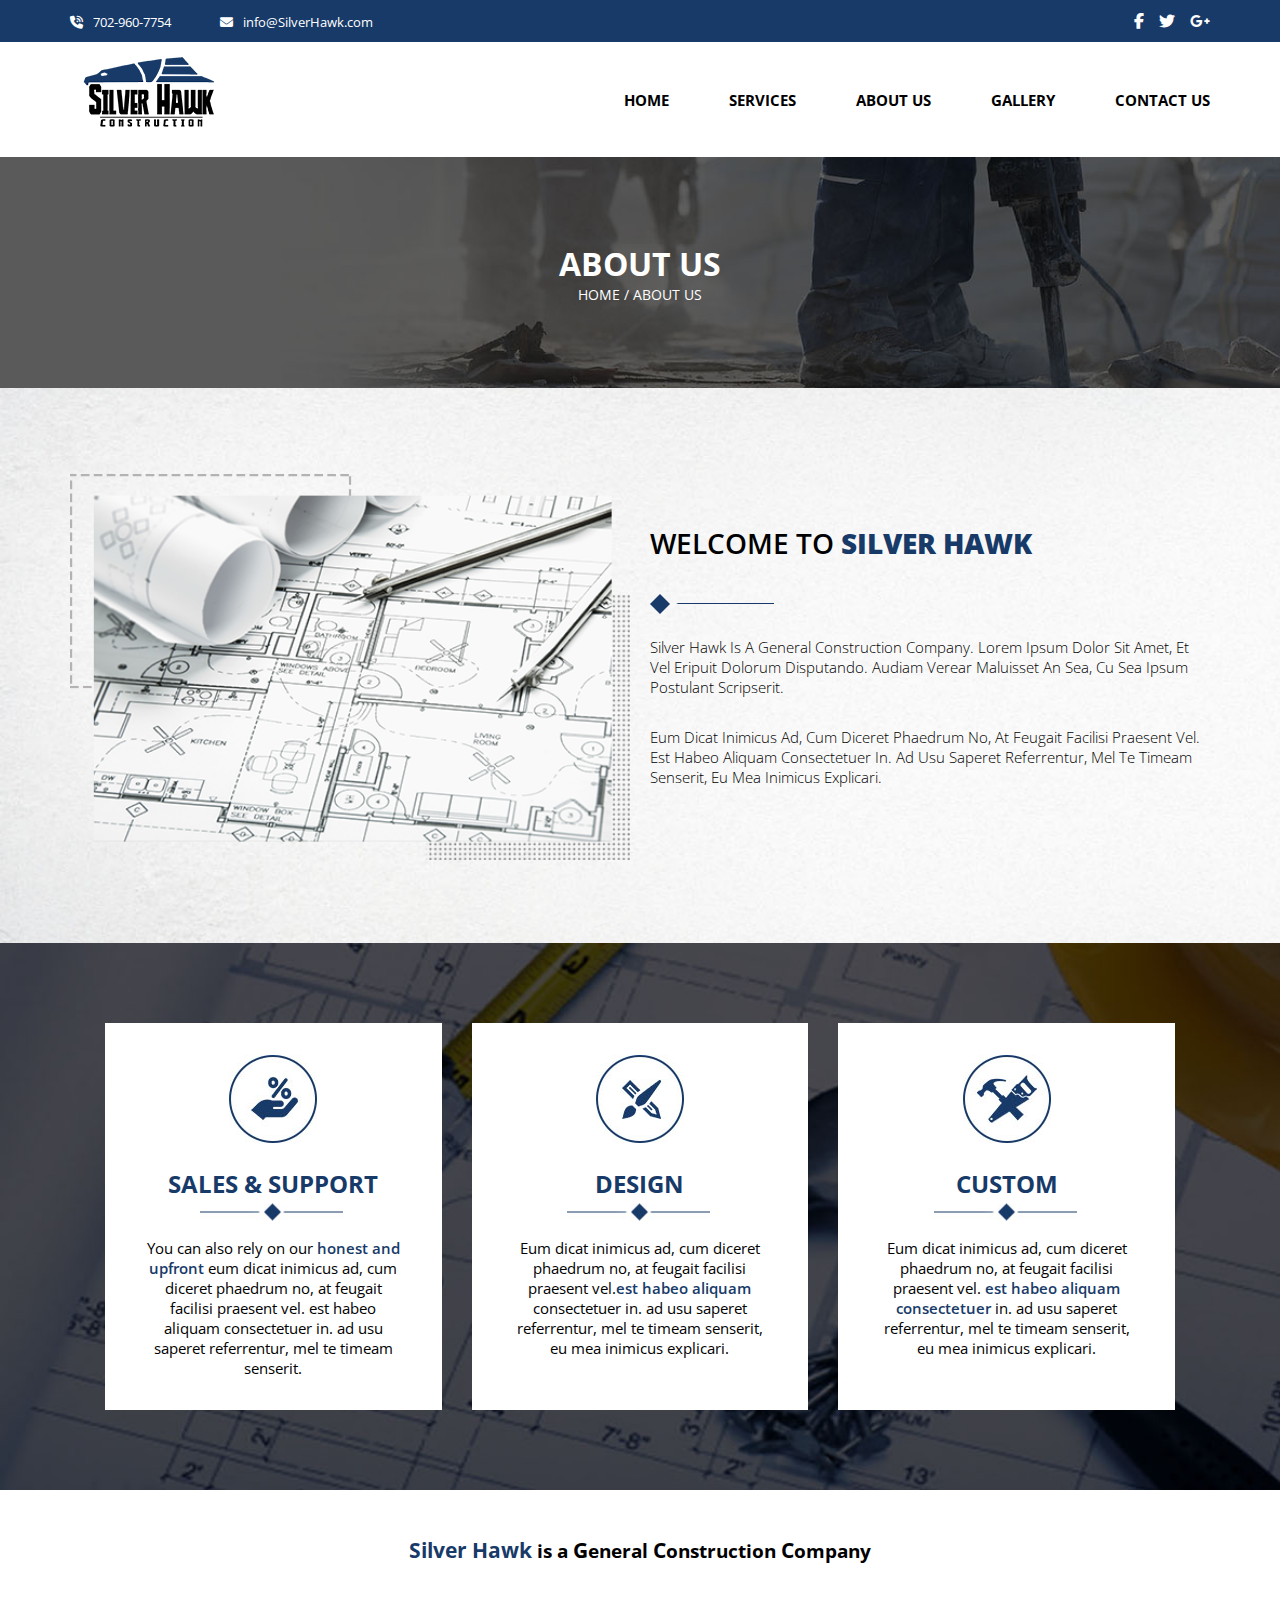
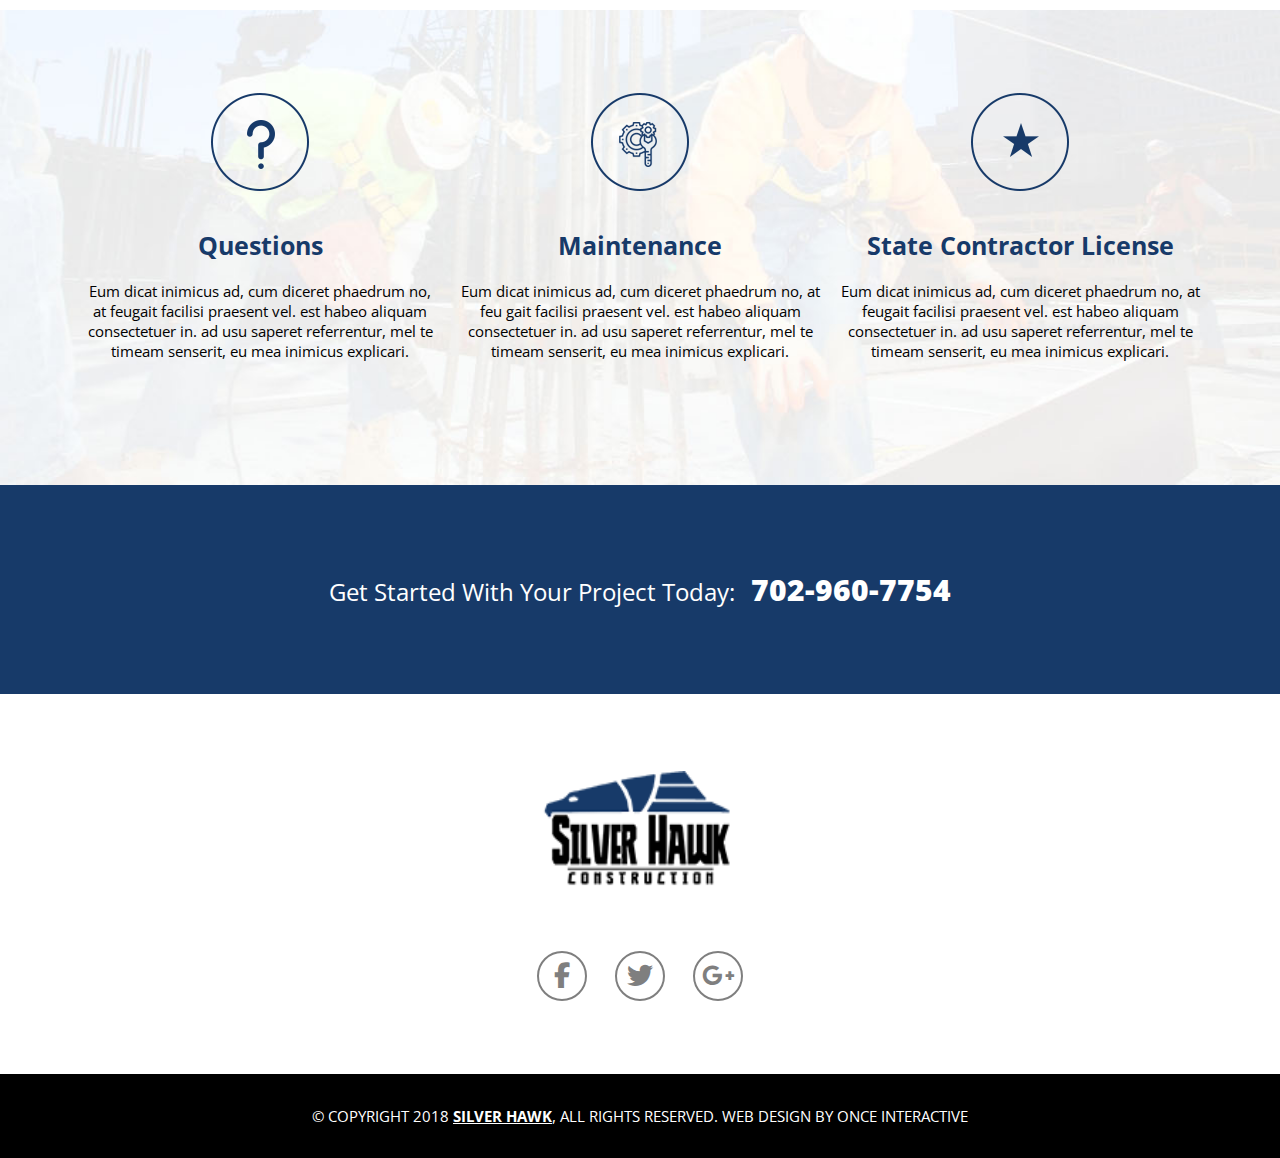
==== aboutus.html @ 53e3c7be "Add files via upload" ====
<!DOCTYPE html>
<html lang="en">

<head>
    <meta charset="UTF-8">
    <meta name="viewport" content="width=device-width, initial-scale=1.0">
    <!-- font awesome -->
    <link rel="stylesheet" href="https://cdnjs.cloudflare.com/ajax/libs/font-awesome/6.7.2/css/all.min.css" />
    <title>About Us</title>
    <!-- custom css link -->
    <link rel="stylesheet" href="style.css">
    <link rel="stylesheet" href="responsive.css">
</head>

<body>
    <!-- this is top header -->
    <header>
        <div class="top_header">
            <div class="container">
                <div class="header_content">
                    <div class="div1">
                        <ul>
                            <li><a href="tel:702-960-7754"><i class="fa-solid fa-phone-volume"></i>702-960-7754</a></li>
                            <li><a href="mailto:info@SilverHawk.com"><i
                                        class="fa-solid fa-envelope"></i>info@SilverHawk.com</a></li>
                        </ul>
                    </div>
                    <div class="div2">
                        <a href="#" target="_blank"><i class="fa-brands fa-facebook-f"></i></a>
                        <a href="#" target="_blank"> <i class="fa-brands fa-twitter"></i></a>
                        <a href="#" target="_blank"><i class="fa-brands fa-google-plus-g"></i></a>
                    </div>
                </div>
            </div>
        </div>
        <!-- top header complete -->
        <!-- nav menu start -->
        <div class="main_nav">
            <div class="container">
                <nav>
                    <div class="logo">
                        <img src="images/logo.png" alt="">
                    </div>
                    <div class="menu">
                        <ul>
                            <li><a href="index.html">HOME</a></li>
                            <li><a href="services.html">SERVICES</a></li>
                            <li><a href="aboutus.html">ABOUT US</a></li>
                            <li><a href="gallery.html">GALLERY</a></li>
                            <li><a href="contactus.html">CONTACT US</a></li>
                        </ul>
                    </div>
                </nav>
            </div>
        </div>
    </header>
    <!-- nav menu complete -->
    <!-- this is inner banner -->
    <div class="inner_banner">
        <div class="container">
            <div class="banner_text">
                <h2>About us</h2>
                <p><a href="index.html">home</a> / About us</p>
            </div>
        </div>
    </div>
    <!-- inner banner complete -->
    <!-- welcome div start -->
    <div class="welcome-to">
        <div class="container">
            <div class="left-div">
                <img src="images/About-us.png" alt="">
            </div>
            <div class="right-div">
                <h2>welcome to <span class="color">silver hawk</span></h2>
                <p>Silver Hawk is a General Construction company. Lorem ipsum dolor sit amet, et vel
                    eripuit dolorum
                    disputando. Audiam verear maluisset an sea, cu sea ipsum
                    postulant scripserit.
                </p>
                <p> Eum dicat inimicus ad, cum diceret phaedrum no, at feugait facilisi praesent vel. Est habeo aliquam
                    consectetuer in. Ad usu saperet referrentur, mel te timeam
                    senserit, eu mea inimicus explicari.</p>
            </div>
        </div>
    </div>
    <!-- welcome div end -->
    <!-- sales & support start -->
    <div class="sales">
        <div class="container">
            <div class="diva">
                <img src="images/div1-image.jpg" alt="">
                <h2>sales & support</h2>
                <p>You can also rely on our <span>honest and upfront
                    </span>
                    Eum dicat inimicus ad, cum diceret phaedrum no, at feugait facilisi
                    praesent vel. Est habeo aliquam consectetuer in.
                    Ad usu saperet
                    referrentur, mel te timeam senserit.
                </p>
            </div>
            <div class="divb">
                <img src="images/div2-img.jpg" alt="">
                <h2>design</h2>
                <p>Eum dicat inimicus ad, cum diceret phaedrum no, at feugait facilisi praesent vel.<span>Est habeo
                        aliquam
                    </span> consectetuer in. Ad usu saperet
                    referrentur, mel te timeam senserit, eu mea inimicus explicari.</p>
            </div>
            <div class="divc">
                <img src="images/div3-img.jpg" alt="">
                <h2>custom</h2>
                <p>Eum dicat inimicus ad, cum diceret phaedrum no, at feugait facilisi
                    praesent vel. <span>
                        Est habeo aliquam consectetuer</span> in. ad usu saperet referrentur, mel te timeam senserit, eu
                    mea inimicus
                    explicari.</p>
            </div>
        </div>
    </div>
    <!-- sales & support end -->
    <!-- silver section start -->
    <div class="silver">
        <div class="container">
            <h3> <span class="diff">Silver Hawk</span> is a <span class="up">g</span>eneral <span
                    class="up">c</span>onstruction <span class="up">c</span>ompany</h3>
        </div>
    </div>
    <!-- silver section end -->
    <!-- maintenance section start -->
    <div class="maintenance">
        <div class="container">
            <div class="div-d">
                <img src="images/maintain-img1.png" alt="">
                <h2>Questions</h2>
                <p><span class="upper">E</span>um dicat inimicus ad, cum diceret phaedrum no,<br>
                    at feugait facilisi praesent vel. Est habeo aliquam consectetuer in. Ad usu saperet referrentur,
                    mel te timeam senserit, eu mea inimicus explicari.</p>
            </div>
            <div class="div-e">
                <img src="images/maintain-img2.png" alt="">
                <h2>Maintenance</h2>
                <p><span class="upper">E</span>um dicat inimicus ad, cum diceret phaedrum no, at feu
                    gait facilisi praesent vel. Est habeo aliquam consectetuer
                    in. Ad usu saperet referrentur, mel te timeam senserit, eu mea inimicus explicari.</p>
            </div>
            <div class="div-f">
                <img src="images/maintain-img3.png" alt="">
                <h2>State Contractor License</h2>
                <p><span class="upper">E</span>um dicat inimicus ad, cum diceret phaedrum no, at feugait facilisi
                    praesent vel. Est habeo aliquam consectetuer in. Ad usu saperet referrentur,
                    mel te timeam senserit, eu mea inimicus explicari.</p>
            </div>
        </div>
    </div>
    <!-- maintenance section end -->
    <!-- footer start -->
    <footer>
        <div class="top-footer">
            <div class="container">
                <p>Get started with your project today: </p>
                <a href="tel:702-960-7754">702-960-7754</a>
            </div>
        </div>
        <div class="logo-container">
            <div class="container">
                <img src="images/logo.png" alt="">
                <div class="icon">
                    <div class="container"> <a href="#" target="_blank"><i class="fa-brands fa-facebook-f"></i></a>
                        <a href="#" target="_blank"> <i class="fa-brands fa-twitter"></i></a>
                        <a href="#" target="_blank"><i class="fa-brands fa-google-plus-g"></i></a>
                    </div>
                </div>
            </div>
        </div>
        <div class="bottom-footer">
            <div class="container">
                <p>
                    © Copyright 2018 <a href="#">Silver Hawk</a>, All Rights Reserved. Web Design by Once
                    Interactive
                </p>
            </div>
        </div>
    </footer>
    <!-- footer end -->
</body>
---- style.css ----
@import url('https://fonts.googleapis.com/css2?family=Open+Sans:ital,wght@0,300..800;1,300..800&display=swap');

* {
    margin: 0;
    padding: 0;
    font-family:"Open Sans", serif;
}

.container {
    max-width: 1140px;
    margin: 0 auto;
}
/* top header start */
header .top_header {
	background-color: #173a69;
	padding: 10px;
}

header .top_header .container .header_content {
    display: grid;
    grid-template-columns: 1fr 1fr;
}

header .top_header .container .header_content .div1 ul {
    list-style-type: none;

}

header .top_header .container .header_content .div1 ul li {
    display: inline-block;
    margin-right: 45px;
    color: white;
    font-size: 13px;
 
}

header .top_header .container .header_content .div1 ul li a {
    color: white;
    text-decoration: none;
}

header .top_header .container .header_content .div1 ul li a i{
    color: white;
    margin-right: 10px;
}
header .top_header .container .header_content .div2{
    text-align: right;

}
header .top_header .container .header_content .div2 a:nth-child(2){
	margin: 0 11px;
}
header .top_header .container .header_content .div2 a i{
    color: white;
    
}
header .top_header .container .header_content .div2 a i:last-child{
    padding-right: 0;
}
/* top header complete */
/* navigation menu start */
.main_nav{
    padding:15px 0;
}
header .main_nav .container nav {
    display: grid;
    grid-template-columns: 1fr 2fr;

}
header .main_nav .container nav .logo{
    text-align: left;
}

header .main_nav .container nav{
    text-align: right;
}
header .main_nav .container nav .menu {
    align-content: center;
}

header .main_nav .container nav .menu ul {
    list-style-type: none;
    text-align: right;
}

header .main_nav .container nav .menu ul li {
    display: inline-block;
}

header .main_nav .container nav .menu ul li a {
    text-decoration: none;
    font-size: 15px;
    color: black;
    font-weight: 700;
    padding:0 28px;
    position: relative;

}


header .main_nav .container nav .menu ul li:last-child a {
    padding-right: 0;
}

header .main_nav .container nav .menu ul li a::after {
    content: '';
    position: absolute;
    width: 0;
    height: 3px;
    left: 0;
    bottom: -46px;
}

header .main_nav .container nav .menu ul li:hover a::after {
    width: 100%;
    background-color: #0c1f38;
    transition: 0.4s;
    font-weight: 600;
}
header .main_nav .container .menu_bar{
    display:none;
    color: #173a69;
    font-size: 20px;
}
/* navigation menu complete */

/* =========================== */
/* slider section start */
/* this is slider One */
.main_slider .slider_1 {
    background-image: url(images/slider1_bg.jpg);
    height: 526px;
    background-repeat: no-repeat;
    background-size: cover;
    align-content: center;
}
.main_slider .slider_1 .container {
    display: grid;
    grid-template-columns: 1fr 1fr;
}
.main_slider .slider_1 .container .right_div h1{
    font-size: 60px;
    font-weight: 800;
    text-transform: uppercase;
}
.main_slider .slider_1 .container .right_div h3 {
    font-size: 17px;
    font-weight: 800;
    text-transform: uppercase;
}
.main_slider .slider_1 .container .right_div p{
    font-size: 14px;
    margin-bottom: 44px;
    color: black;
    text-align: left;
    text-transform:capitalize ;
}
.main_slider .slider_1 .container .right_div a{
    text-decoration: none;
    color:  #173a69;
    border: 2px solid  #173a69;
    padding: 14px 25px;
    font-weight: 700;
    transition: .4s;
    text-transform: uppercase;
}
.main_slider .slider_1 .container .right_div .button a:first-child{
    color: white;
    background-color: #173a69;
   margin-right: 15px;
   transition: .4s;
}
.main_slider .slider_1 .container .right_div .button a:first-child:hover{
    background-color: transparent;
    color: #173a69;
}
.main_slider .slider_1 .container .right_div .button a:last-child:hover{
    background-color: #173a69;
    color:white;
}
/* this is for mobile slider */
.main_slider .slider_1 .container .slider_1 .mobile-slider img{
    display: none;
}

/* slider One complete */
/* slider two start */
.main_slider .slider_2{
    background-image: url(images/slider2_bg.jpg);
    height: 526px;
    background-repeat: no-repeat;
    background-size: cover;
    align-content: center;
}
.main_slider .slider_2 .container {
    display: grid;
    grid-template-columns: 1fr 1fr;
}
.main_slider .slider_2 .container .left_div h3 {
    font-size: 17px;
    font-weight: 800;
    text-transform: uppercase;
}
.main_slider .slider_2 .container .left_div h2{
    font-size: 60px;
    font-weight: 800;
    text-transform: uppercase;
}
.main_slider .slider_2 .container .left_div p{
    font-size: 14px;
    margin-bottom: 30px;
    color: black;
    text-align: left;
    text-transform:capitalize ;
}
.main_slider .slider_2 .container .left_div a{
    text-decoration: none;
    color:  #173a69;
    border: 2px solid  #173a69;
    padding: 14px 25px;
    font-weight: 700;
    transition: .4s;
    text-transform: uppercase;
}
.main_slider .slider_2 .container .left_div .button a:first-child{
    color: white;
    background-color: #173a69;
   margin-right: 15px;
}
.main_slider .slider_2 .container .left_div .button a:first-child:hover{
    background-color: transparent;
    color: #173a69;
}
.main_slider .slider_2 .container .left_div .button a:last-child:hover{
    background-color: #173a69;
    color:white;
}
/* slider two complete */
/* slider three start */
.main_slider .slider_3 {
    background-image: url(images/slider3_bg.jpg);
    height: 526px;
    background-repeat: no-repeat;
    background-size: cover;
    align-content: center;
}
.main_slider .slider_3 .container {
    display: grid;
    grid-template-columns: 1fr 1fr;
}
.main_slider .slider_3 .container .right_div h3 {
    font-size: 17px;
    font-weight: 800;
    text-transform: uppercase;
    color:white;
}
.main_slider .slider_3 .container .right_div h2{
    font-size: 60px;
    font-weight: 800;
    text-transform: uppercase;
    color:white;
}
.main_slider .slider_3 .container .right_div p{
    font-size: 14px;
    margin-bottom: 30px;
    color:white;
    text-align: left;
    text-transform:capitalize ;
}
.main_slider .slider_3 .container .right_div a{
    text-decoration: none;
    color:  #173a69;
    border: 2px solid  #173a69;
    padding: 14px 25px;
    font-weight: 700;
    transition: .4s;
    text-transform: uppercase;
}
.main_slider .slider_3 .container .right_div .button a:first-child{
    color: white;
    background-color: #173a69;
   margin-right: 15px;
}
.main_slider .slider_3 .container .right_div .button a:first-child:hover{
    background-color: transparent;
    color: #173a69;
}
.main_slider .slider_3 .container .right_div .button a:last-child:hover{
    background-color: #173a69;
    color:white;
}
/* slider three complete */
/* slider section complete */
.owl-theme .owl-dots .owl-dot span{
    height: 12px;
    width:12px;
    margin: 5px 3px;
}
.owl-theme .owl-dots span{
    border:2px solid #173a69;
    background-color: transparent !important;

}
.owl-theme .active span{
    background-color: #173a69 !important;
}
.owl-theme .owl-nav.disabled +.owl-dots{
    position: absolute;
   top:91%;
   left: 48%;
}
/* what services do we offer main div1 */
.maindiv-1{
    background-color: #ffffff;
    padding-top: 85px;
}
.maindiv-1 .container .top_div{
    align-content: center;
}
.maindiv-1 .container .top_div h2{
    font-size: 28px;
  text-transform: uppercase;
  text-align: center;
  position:relative;
  line-height: 0;
}
.maindiv-1 .container .top_div .image_container {
    padding-top:45px;
    align-content: center;
    padding-left: 455px;
}
.maindiv-1 .container .bottom_div{
    display: grid;
    grid-template-columns: 1fr 1fr 1fr;
    padding-top: 135px;
    padding-bottom: 125px;
    text-align: center;
}
.maindiv-1 .container .bottom_div p{
    font-size: 17px;
   margin-top: 40px;
    color: black;
    text-transform: capitalize;
    text-align: center;
}
.maindiv-1 .container .top_div h2::after{
    content: '';
    position: absolute;
    background-image: url('images/square_design.png');
    height: 23px;
    width:227px;
    background-repeat: no-repeat;
    margin-top:46px;
    transform: translateX(-50%);
    left:50%;
}
/* main div complete */

/* about us div start */
.Aboutus-div{
    background-image:url('images/aboutus_bg.jpg');
}
.Aboutus-div .container{
    display: grid;
    grid-template-columns: 1fr 1fr;
    align-content: center;
    
}
.Aboutus-div .container .paragraph-div{
    padding-top: 140px;
}
.Aboutus-div .container .paragraph-div h2{
    font-size: 28px;
    text-transform: uppercase;
    text-align: center;
    position:relative;
    text-align: left;
    font-weight: 700;
    
}
.Aboutus-div .container .paragraph-div h2::after{
    content: '';
    position: absolute;
    background-image: url('images/about-design.png');
    height:23px;
    width:124px;
    margin-top: 70px;
    background-repeat: no-repeat;
    left:0;
}
.Aboutus-div .container .image-div{
    padding-top:95px;
    padding-bottom:75px;
}
.Aboutus-div .container .image-div img{
    max-width: 100%;
    max-height: 100%;
    
}
.Aboutus-div .container .paragraph-div p{
    margin-top: 85px;
    font-size: 15px;
    color: black; 
    text-align: left;
    text-transform: capitalize;
}
.Aboutus-div .container .paragraph-div p:last-child{
    margin-top: 35px;
}
/* about us div end */

/* gallery section start */
.home-page .gallery-section .contanier{
    padding-top: 91px;
}
.gallery-section .container .gallery-heading h2{
    text-align: center;
    font-size: 28px;
    font-weight: 700;
}
.gallery-section .container .gallery-heading{
    padding-top:74px;
    margin-bottom: 110px;
}
.gallery-section .container .gallery-heading h2::after{
    content: '';
    position: absolute;
    background-image: url('images/square_design.png');
    height: 23px;
    width:227px;
    background-repeat: no-repeat;
    margin-top:65px;
    transform: translateX(-50%);
    left:50%;
}
.gallery-image{
    margin-top:65px;
}
.gallery-section .gallery-image{
    display: grid;
    grid-template-columns: 1fr 1fr 1fr;
    gap:30px;
    align-content: center;
    text-align: center;
}

.gallery-section .gallery-image .item .caption img{
    height: 35px;
    width: 35px;
    opacity: 0;
}

.gallery-section .gallery-image .item img{
    width:100%;

}
.gallery-section .gallery-image .item{
    position: relative;
    align-content: center;
}
.gallery-section .gallery-image .item::after{
    content: '';
    position: absolute;
    width: 100%;
    height:99%;
    background-color: rgba(0, 0, 0, 0.671);
    left:0;
    top:0;
    opacity:0;
    transition: .4s;
}
.gallery-section .gallery-image .item:hover::after, .gallery-section .gallery-image .item:hover .caption h3,.gallery-section .gallery-image .item:hover .caption p,.gallery-section .gallery-image .item:hover .caption img {
    opacity: 1;
}
/* gallery div end */
/* item div start */
.item .caption{
    position: absolute;
    top:50%;
    left:50%;
    transform: translate(-50%, -50%);
    z-index: 1;
}
.item .caption h3{
    color: white;
    opacity: 0;
    font-weight: 700;
    font-size:26px;
}

.item .caption p{
    font-style: italic;
    font-size:17px ;
    color: white;
    opacity: 0;
    text-align: center;
    text-transform: lowercase;
}
.item .caption p::first-letter{
    text-transform: capitalize;
}
.item .caption .plus{
    width:40px;
    font-size: 30px;
    border: 1px solid white;
    border-radius: 50%;
    margin-left: 50px;
}
/* item div end */ 
.button-div .container{
    margin-top: 42px;
    text-align: center;
    margin-bottom: 96px;
}
.button-div .container a{
    font-weight: 700;
    font-size: 14px;
    border:3px solid #173a69;
    text-decoration: none;
    background-color:#173a69 ;
    padding: 10px 31px;
    color: white;
    transition: .4s; text-transform: uppercase;
}
.button-div .container a:hover{
    background-color: transparent;
    color: #173a69;
}
/* button end */

/* footer start */
footer{
    text-align: center;
    align-content: center;
}
footer .top-footer{
    width:100%;
    background-color: #173a69;
    color: white;
    text-align: center;
    align-content: center;
    padding:84px 0;
}
footer .top-footer p{
    font-size: 24px;
    display: inline-block;
    text-transform: capitalize;
    margin-right: 12px !important;
}
footer .top-footer a{
    text-decoration: none;
    color: white;
    font-weight: 800;
    font-size: 30px;
}
footer .logo-container{
    padding-top:77px;
}
footer .logo-container .container img{
    height: 130px;
    width: 230px;
}
footer .logo-container .container {
    align-content: center;
}
footer .logo-container .container .icon{
    padding-top: 45px;
}
footer .logo-container .container .icon a{
    padding: 0 12px;
}
footer .logo-container .container .icon a i{
    color: #7f7f7f;
    border:2px solid #7f7f7f;
    border-radius: 50%;
    height: 46px;
    width: 46px;
    align-content: center;
    text-align: center;
    transition: .4s;
    font-size: 26px;
}
footer .logo-container .container .icon a i:hover{
    color: white;
    background-color: #173a69;
    border:2px solid #173a69;
}
footer .bottom-footer{
    background-color: black;
    margin-top: 73px;
}
footer .bottom-footer .container{
    text-align: center;
    padding:32px 0;
}
footer .bottom-footer .container p{
    color: white;
    font-size:15px;
    text-align: center;
}
footer .bottom-footer .container p a{
    color: white;
    font-weight: 700;
}


/* this is inner banner */
.inner_banner{
    background-image: url('images/services-bg.jpg');
    height:325px;
    background-repeat: no-repeat;
    background-size: cover;
    align-content: center;
    text-align: center;
}
.inner_banner .container .banner_text h2,p{
    color: white;
    text-transform: uppercase;
    text-align: center;
}
.inner_banner .container .banner_text h2{
    font-size: 32px;
    font-weight: 700;
}
.inner_banner .container .banner_text p{
    font-size: 14px;
}
.inner_banner .container .banner_text p a{
    text-decoration: none;
    font-size: 14px;
    color: white;
}
 /* services page start */
/* house renovation section start */
.house-renovation{
    background-image: url('images/bg-image.jpg');
    padding-top:123px;
    padding-bottom:134px;
}
.house-renovation .container .renovation_info{
    display: grid;
    grid-template-columns: 1fr 1fr 1fr;
    column-gap: 25px;
}

.house-renovation .container .renovation_info .images h3{
    font-size: 22px;
    color: #173a69;
    text-align: left;
    font-weight: 600;
    margin-top: 20px;
}
.house-renovation .container .renovation_info .images p{
    font-size: 15px;
    color: black;
    text-align: left;
    line-height: 30px;
    margin-top: 25px;
    text-transform: lowercase;
}
.house-renovation .container .renovation_info .images img{
    width:100%;
}
.house-renovation .container .renovation_info .images p::first-letter{
    text-transform: capitalize;
}

/* about us page start */
.welcome-to{
    background-image: url('images/aboutus_bg.jpg');
    background-repeat: no-repeat;
    background-size: cover;
    align-content: center;
    padding-top:86px;
    padding-bottom:78px;
}
.welcome-to .container{
    display: grid;
    grid-template-columns: 1fr 1fr;
    column-gap: 20px;
}
.welcome-to .container .left-div img{
    width:100%;
}
.welcome-to .container .left-div{
    align-content: center;
}
.welcome-to .container .right-div h2{
    text-transform: uppercase;
    font-size: 28px;
    font-weight: 600;
    display: inline-block;
    position: relative;
    margin-top: 50px;
    left:0;
}

.welcome-to .container .right-div h2 .color{
    font-weight: 800;
    color: #173a69;
}
.welcome-to .container .right-div h2::after{
    content: '';
    position: absolute;
    background-image: url('images/about-design.png');
    height:23px;
    width:124px;
    margin-top: 70px;
    background-repeat: no-repeat;
    left:0;
}
.welcome-to .container .right-div p{
    font-size: 15px;
    margin-top: 75px; 
    text-align: left;
    color: black;
    font-weight: 300;
    text-transform: capitalize;
}
.welcome-to .container .right-div p:last-child{
    margin-top:30px;
}
/* sales section start */
.sales{
    background-image: url('images/sales-bg.jpg');
    background-repeat: no-repeat;
    background-size: cover;
    text-align: center;
    align-content: center;
    padding:80px 0;
}
.sales .container {
    display: grid;
    grid-template-columns: 1fr 1fr 1fr;
    box-sizing: border-box;
}
.sales .container .diva h2, .sales .container .divb h2, .sales .container .divc h2{
    color: #173a69;
    font-size: 24;
    font-weight: 700;
    text-transform: uppercase;
    padding: 19px 0;
    position: relative;

}
.sales .container .diva, .divb, .divc{
    background-color: white;
    padding: 32px 13px;
    margin-left:15px;
    margin-right:15px
}
.sales .container .diva h2::after, .sales .container .divb h2::after, .sales .container .divc h2::after{
    content: '';
    position: absolute;
    height: 23px;
    width: 146px;
    top: 95%;
    left:50%;
    transform: translate(-50%, -50%);
    background-image: url('images/mini-square.jpg');
    background-repeat: no-repeat;
}
.sales .container .diva p, .sales .container .divb p, .sales .container .divc p{
    font-size: 15px;
    font-weight: light;
    margin: 0 27px;
    box-sizing: border-box;
    margin-top: 19px;
    color: black;
    text-transform: lowercase;
}
.sales .container .diva p span, .sales .container .divb p span, .sales .container .divc p span{
    color: #173a69;
    font-weight: 600;
}
.sales .container .diva p::first-letter, .sales .container .divb p::first-letter, .sales .container .divc p::first-letter{
    text-transform: capitalize;
}
/* silver hawk section start */
.silver .container {
    text-align: center;
    align-content: center;
    padding:46px 0;
}
.silver .container span{
    font-weight: 700;
    font-size: 21px;
}
.silver .container .diff{
    color: #173a69;
}
.silver .container h3{
    font-weight: 700;
}
.silver .container h3 .up{
    text-transform: uppercase;
}
/* silver hawk section end */

/* maintainance start */
.maintenance{
    background-image: url('images/maintain-bg.jpg');
    background-size: cover;
    background-repeat: no-repeat;
    align-content: center;
    padding-top:83px;
    padding-bottom:124px;
}
.maintenance .container{
   display: grid;
   grid-template-columns: 1fr 1fr 1fr;

}
.maintenance .container .div-d, .div-e, .div-f{
    text-align: center;
   box-sizing: border-box;
}
.maintenance .container .div-d img, .div-e img, .div-f img{
    background-color:transparent ;
}
.maintenance .container .div-d h2,.maintenance .container .div-e h2,.maintenance .container .div-f h2{
  color: #173a69;
  font-size: 25px;
  font-weight: 700;
  margin-top:32px;
}
.maintenance .container .div-d p,.maintenance .container .div-e p,.maintenance .container .div-f p{
    color: black;
    text-transform: lowercase;
    margin-top: 19px;
    font-size:15px;
}
.maintenance .container .div-d p .upper, .maintenance .container .div-e p .upper, .maintenance .container .div-f p .upper{
    text-transform: uppercase;
}
/* maintainance end */

/* gallery page top footer */
.gallery_page_top_footer .top-footer{
    margin-top: 114px;
}

/* contact us page start */
.form{
    margin-bottom: 96px;
}
.form .container{
    display: grid;
    grid-template-columns: 2fr 1fr;
    gap:53px;
}
.form .container .left-side-div{
    padding-top: 97px;
}
.form .container .left-side-div p{
    color: black;
    text-align: left;
    font-family:  "Roboto", serif !important;
    text-transform: lowercase;
    font-weight: 300;
    font-size: 16px;
    margin-top: 14px;
}
.form .container .left-side-div p::first-letter{
    text-transform: capitalize;
}
.form .container .left-side-div h2{
    font-size: 26px;
    font-weight: 700;
    font-family:  "Roboto", serif !important;
}

.form .container .left-side-div form input{
    width: 100%;
    padding: 10px 10px;
    font-family: "Roboto", serif !important;
    font-weight: 300;
    font-size: 15px;
    box-sizing: border-box;
}
.form .container .left-side-div form .form_div_one{
    display: grid;
    grid-template-columns: 1fr 1fr;
    column-gap: 28px;
    margin-top: 29px;
}
.form .container .left-side-div form .form_div_two{
    margin:24px 0;
}
.form .container .left-side-div form .form_div_three textarea{
    width: 765px;
    height:137px;
    resize:none;
    padding:10px 10px;
}
.form .container .left-side-div button{
    margin-top: 19px;
    background-color: #173a69;
    color: #ffffff;
    padding:15px 45px;
    font-family: "Roboto", serif !important;
    font-weight: 300;
    font-size: 15px;
    transition: .4s;
    cursor: pointer;
}
.form .container .left-side-div button:hover{
    border: 2px solid #173a69;
    background-color: white;
    color:#173a69;
}
.form .container .right-side-div{
    padding-top:103px;
}
.form .container .right-side-div h2{
    font-size: 25px;
    font-weight: 700;
}
.form .container .right-side-div ul{
    margin-top: 26px;
}
.form .container .right-side-div ul li{
    list-style-type: none;
   padding-top: 22px;
}
.form .container .right-side-div .info ul li img,h3{
    display:inline-block;
}
.form .container .right-side-div ul li h3{
    font-family:  "Roboto", serif !important;
    color: #173a69;
    font-weight: 500;
    font-size: 16px;
}
.form .container .right-side-div .info ul li a{
    text-decoration: none;
    color:black;
    font-size: 16px;
    font-weight: 300;
    font-family:  "Roboto", serif !important;
}
---- responsive.css ----
@media only screen and (max-width:1400px){
    .inner_banner {
        height: 265px;
    }
}
@media only screen and (max-width:1300px){
    .main_slider .slider_1, .main_slider .slider_2, .main_slider .slider_3 {
        height: 500px;
    }
    .container {
        padding: 0 20px;
    }
    .Aboutus-div .container {
        column-gap: 20px;
    }
    .house-renovation {
        padding-bottom: 100px;
    }
    .inner_banner {
        height: 231px;
    }
}
@media only screen and (max-width:1200px){
   
    header .main_nav .container nav .logo {
        align-content: center;
    }
    .Aboutus-div .container .image-div {
        padding-top: 80px;
        padding-bottom: 70px;
    }
    .Aboutus-div .container .paragraph-div {
        padding-top: 118px;
    }
    .Aboutus-div .container .paragraph-div p {
        font-size: 13px;
    }
    .house-renovation .container .renovation_info{
        column-gap: 20px;
    }
    .inner_banner {
        height: 220px;
    }

}
@media only screen and (max-width:1140px){
    .main_slider .slider_1, .main_slider .slider_2, .main_slider .slider_3 {
        height: 450px;
    }
    .main_slider .slider_2 .container .left_div{
        padding-left: 20px;
    }
    .inner_banner {
        height: 220px;
    }
}
@media only screen and (max-width:1100px){
    header .main_nav .container nav .menu ul li a {
        padding: 0 18px;
    }
    .main_slider .slider_1, .main_slider .slider_2, .main_slider .slider_3 {
        height: 420px;
    }
    .main_slider .slider_1 .container .right_div h1, .main_slider .slider_2 .container .left_div h1, .main_slider .slider_3 .container .right_div h1 {
        font-size: 55px;
    }
    .main_slider .slider_1 .container .right_div h2, .main_slider .slider_2 .container .left_div h2, .main_slider .slider_3 .container .right_div h2 {
        font-size: 55px;
    }
    .Aboutus-div .container .image-div {
        padding-top: 60px;
        padding-bottom: 62px;
    }
    .Aboutus-div .container .left-div img {
	   max-width: 93%;
    }
   .Aboutus-div .container .right-div p:last-child {
	   padding-top: 27px;
    }
   .Aboutus-div .container .right-div p {
	   font-size: 11px;
    }
    .house-renovation .container{
        padding: 0 35px;
    }
    .house-renovation .container .renovation_info .images p {
        font-size: 14px;
    }
    .inner_banner {
        height: 210px;
    }
   
}
@media only screen and (max-width:1024px){
    .main_slider .slider_1, .main_slider .slider_2, .main_slider .slider_3 {
        height: 400px;
    }
    .main_slider .slider_1 .container .right_div h3, .main_slider .slider_2 .container .left_div h3, .main_slider .slider_3 .container .right_div h3  {
        font-size: 15px;
    }
    .main_slider .slider_1 .container .right_div h1, .main_slider .slider_2 .container .left_div h1, .main_slider .slider_3 .container .right_div h1  {
        font-size: 50px;
    }
    .main_slider .slider_1 .container .right_div h2, .main_slider .slider_2 .container .left_div h2, .main_slider .slider_3 .container .right_div h2 {
        font-size: 49px;
    }
    .main_slider .slider_1 .container .right_div p , .main_slider .slider_2 .container .left_div p, .main_slider .slider_3 .container .right_div p {
        font-size: 13px;
    }
    .main_slider .slider_1 .container .right_div a , .main_slider .slider_2 .container .left_div a, .main_slider .slider_3 .container .right_div a {
	    font-size: 15px;
    }
    .Aboutus-div .container .paragraph-div {
	    padding-top: 96px;
    }
    .Aboutus-div .container .right-div h2 {
	    font-size: 25px;
    }
    .Aboutus-div .container .paragraph-div p {
	    font-size: 12px;
    }
    .Aboutus-div .container .right-div h2::after {
	    margin-top: 63px;
    }
    .inner_banner {
        height: 192px;
    }

}
@media only screen and (max-width:990px){
    header .top_header .container .header_content .div1 ul li {
        margin-right: 25px
    }
    .main_slider .slider_1, .main_slider .slider_2, .main_slider .slider_3 {
        height: 360px;
    }
    .main_slider .slider_1 .container .right_div h1, .main_slider .slider_2 .container .left_div h1, .main_slider .slider_3 .container .right_div h1 {
        font-size: 47px;
    }
    .main_slider .slider_1 .container .right_div a, .main_slider .slider_2 .container .left_div a, .main_slider .slider_3 .container .right_div a {
        font-size: 13px;
    }
    .main_slider .slider_1 .container .right_div p, .main_slider .slider_2 .container .left_div p, .main_slider .slider_3 .container .right_div p {
       font-size: 10px;
    }
    .owl-theme .owl-dots .owl-dot span {
        height: 9px;
       width: 9px;}
    .owl-theme .owl-nav.disabled +.owl-dots{
       top:90%;
    }
    .Aboutus-div .container .paragraph-div h2::after {
        margin-top: 60px;
    }
    .Aboutus-div .container .paragraph-div p {
        margin-top: 65px;
    }
    .Aboutus-div .container .paragraph-div p:last-child {
        margin-top: 21px;
    }
    .gallery-section .gallery-image {
        grid-template-columns: 1fr 1fr;
    }
    .Aboutus-div .container .paragraph-div p {
        font-size: 11px;
    }
    .Aboutus-div .container .paragraph-div h2 {
        font-size: 27px;
    }
    .maindiv-1 .container .bottom_div {
        padding-bottom: 91px;
    }
    .maindiv-1 {
        padding-top: 70px;
    }
    .inner_banner{
        background-image: url(images/mid-device-banner.jpg);
        height:240px;
    }
    .house-renovation {
        padding-bottom: 70px;
        padding-top: 100px;
    }
    .house-renovation .container .renovation_info .images p {
        font-size: 13px;
    }
    .welcome-to .container .right-div p {
        font-size: 13px;
    }
    .welcome-to {
        padding-top: 65px;
        padding-bottom: 60px;
    }


}
@media only screen and (max-width:900px){
    .main_slider .slider_1, .main_slider .slider_2, .main_slider .slider_3 {
        height: 340px;
    }
    .Aboutus-div .container .right-div {
        padding-top: 101px;
    }
    .Aboutus-div .container .left-div img {
        padding-top: 79px;
    }
    .Aboutus-div .container .left-div img {
        max-width: 89%;
    }
    .Aboutus-div .container .right-div h2::after {
        margin-top: 52px;
    }
    .Aboutus-div .container .right-div p {
        font-size: 9px;
    }
    .Aboutus-div .container .right-div p {
        padding-top: 69px;
    }
    .Aboutus-div .container .right-div p:last-child {
        padding-top: 20px;
    }
    .inner_banner {
        height: 221px;
    }
    .house-renovation .container .renovation_info .images p {
        font-size: 11px;
    }
    .welcome-to .container .right-div p {
        font-size: 12px;
    }
}
@media only screen and (max-width:840px){
    header .main_nav .container nav .menu ul li a {
        padding: 0 15px;
    }
    .main_slider .slider_1, .main_slider .slider_2, .main_slider .slider_3 {
        height: 310px;
    }
    .owl-theme .owl-dots .owl-dot span {
        height: 8px;
        width: 8px;}
    .Aboutus-div .container .right-div {
        padding-right: 37px;
    }
    .Aboutus-div .container .right-div p {
        font-size: 8px;
    }
    .inner_banner {
        height: 215px;
    }

}
@media only screen and (max-width:800px){
    header .main_nav .container nav .menu ul li a {
        padding: 0 12px;
    }
    .main_slider .slider_1 .container .right_div a , .main_slider .slider_2 .container .left_div a, .main_slider .slider_3 .container .right_div a{
        padding: 12px 23px;
    }
    .inner_banner {
        height: 200px;
    }
    .house-renovation .container .renovation_info .images p {
        font-size: 10px;
    }

}
@media only screen and (max-width:767px) {
    header .main_nav .container nav .menu ul {
        display: none;
    }
    header .main_nav .container .menu_bar {
        display: block;
    }
    header .top_header .container .header_content {
        grid-template-columns: 1fr;
        text-align: center;
    }
    header .top_header .container .header_content .div1 {
        order: 2;
    }
    header .top_header .container .header_content .div2 {
        text-align: center;
        order: 1;
    }

    header .top_header .container .header_content .div1 ul li {
        margin-right: 10px
    }
    .main_slider .slider_1 {
        background-image: url(images/mobile-slider-one.jpg);
    }
    .main_slider .slider_2{
        background-image: url(images/mobile-slider-two.jpg);
    }
    .main_slider .slider_3{
       background-image: url(images/mobile-slider-three.jpg);
    }
    .owl-theme .owl-dots .owl-dot span {
        height: 6px;
        width: 6px;}
    .owl-theme .owl-nav.disabled +.owl-dots{
        top:89%;
    }
    .maindiv-1 .container .bottom_div{
        grid-template-columns: 1fr;
    }
    .maindiv-1 .container .bottom_div{
        row-gap: 45px;
    }
    .maindiv-1 .container .bottom_div p {
        margin-top: 35px;
    }
    .Aboutus-div .container{
        grid-template-columns: 1fr;
    }
    .Aboutus-div{
        align-content: center;
        text-align: center;
        padding-bottom:30px;
    }
    .Aboutus-div .container .image-div {
        padding-bottom: 26px;
    }
    .Aboutus-div .container .left-div img {
        max-width: 80%;
    }
    .Aboutus-div .container .right-div h2, .Aboutus-div .container .right-div p{
        text-align: center;
    }
    .Aboutus-div .container .right-div {
        padding-top: 34px;
    }
    .Aboutus-div .container .right-div h2::after {
        margin-top: 52px;
        left: 40%;
    }
    .Aboutus-div .container .left-div img {
        padding-top: 10px;
    }
    .Aboutus-div .container .right-div p {
        font-size: 10px;
    }
    .Aboutus-div .container .right-div {
        padding-right: 0; 
    }
    .gallery-section .gallery-image {
        grid-template-columns: 1fr;
    }
    footer .logo-container .container img {
        height: 117px;
        width: 213px;
    }
    header .main_nav .container nav .logo img {
        padding: 0px 0;
        height: 70%;
    }
    header .main_nav .container nav .logo {
        align-content: center;
    }
    header .main_nav .container nav .logo img {
        height: 60%;
    }
    header .main_nav .container nav .logo img {
        height: 73%;
    }
    header .main_nav .container nav .logo {
        height: 73px;
    }
    .house-renovation .container .renovation_info {
        grid-template-columns: 1fr;
    }
    .house-renovation .container .renovation_info .images{
        align-content: center;
        text-align: center;
    }
    .house-renovation .container .renovation_info img {
        width: 80%;
    }
    .house-renovation .container .renovation_info .images p {
        padding-left: 0;
        text-align: center;
    }
    .house-renovation .container .renovation_info .images h3 {
        font-size: 23px;
    }
    .house-renovation .container .renovation_info .images p {
        font-size: 17px;
        margin-bottom: 20px;
    }
    .main_slider .slider_1 .container,    .main_slider .slider_2 .container,    .main_slider .slider_3 .container {
        grid-template-columns: 1fr;
        align-content: center;
        text-align: center;
    }

    .main_slider .slider_1 .container .right_div p,.main_slider .slider_2 .container .left_div p, .main_slider .slider_3 .container .right_div p {
        margin-bottom: 24px;
        text-align: center;
    }
    .main_slider .slider_1 .container .right_div, .main_slider .slider_3 .container .right_div {
         background-color: rgba(255, 255, 255, 0.267);
         padding-bottom: 30px;
         padding-top: 20px;
         border-radius: 20px;
    }
    .main_slider .slider_2 .container .left_div , .main_slider .slider_3 .container .right_div {
        background-color: rgba(255, 255, 255, 0.062);
        padding-bottom: 30px;
        padding-top: 20px;
        border-radius: 20px;
    }
    .maindiv-1 {
        padding-top: 50px;
    }
    .Aboutus-div .container .paragraph-div {
        padding-top: 0;
    }
    .Aboutus-div .container .paragraph-div h2,.Aboutus-div .container .paragraph-div p{
        text-align: center;

    }
    .Aboutus-div .container .paragraph-div h2::after{
        left:41%;
    }
    .Aboutus-div .container .paragraph-div h2{
        position: relative;
    }
    .gallery-section .container .gallery-heading {
        padding-top: 30px;
        margin-bottom: 83px;
    }
    .button-div .container {
        margin-bottom: 55px;
    }
    footer .top-footer {
        padding: 40px 0;
    }
    footer .top-footer p {
        font-size: 22px;
    }
    footer .top-footer a {
        font-size: 28px;
    }
    footer .top-footer p {
        margin-right: 0 !important;
    }
    footer .bottom-footer .container p {
        font-size: 13px;
    }
    footer .bottom-footer .container {
        padding: 20px 0;
    }
    .main_nav {
        padding: 0;
    }
    .maindiv-1 .container .bottom_div {
        padding-top: 113px;
    }
    .house-renovation {
        height: 100%;
        padding-top: 70px;
        padding-bottom: 50px;
    }
    .inner_banner {
        background-image: url(images/mobile-banner.jpg);
        height: 204px;
    }
    .house-renovation .container .renovation_info .images p {
        margin-top: 10px;
    }
    .house-renovation .container .renovation_info .images h3 {
        margin-top: 12px;
    }
    .gallery_page_top_footer .top-footer {
        margin-top: 75px;
    }

    
}
@media only screen and (max-width:740px){
    .main_slider .slider_1 .container .right_div h3, .main_slider .slider_2 .container .left_div h3, .main_slider .slider_3 .container .right_div h3{
        font-size: 14px;
    }
    .main_slider .slider_1 .container .right_div h1, .main_slider .slider_2 .container .left_div h2, .main_slider .slider_3 .container .right_div h2 {
        font-size: 43px;
    }
    .main_slider .slider_1 .container .right_div p, .main_slider .slider_2 .container .left_div p, .main_slider .slider_3 .container .right_div p {
        font-size: 9px;
    }
    .main_slider .slider_1 .container .right_div a , .main_slider .slider_2 .container .left_div a, .main_slider .slider_3 .container .right_div a{
        padding: 10px 21px;
        font-size: 10px;
     }
   .main_slider .slider_1 .container .right_div h2, .main_slider .slider_2 .container .left_div h2, .main_slider .slider_3 .container .right_div h2 {
       font-size: 46px;
    }
    footer .bottom-footer .container p {
	    font-size: 14px;
    }

}
@media only screen and (max-width:700px){
    .main_slider .slider_1, .main_slider .slider_2, .main_slider .slider_3 {
        height: 280px;
    }
    .main_slider .slider_1 .container .right_div h2, .main_slider .slider_2 .container .left_div h2, .main_slider .slider_3 .container .right_div h2 {
        font-size: 41px;
    }
    .owl-theme .owl-nav.disabled +.owl-dots{
        top:88%;
    }
    footer .top-footer p {
        font-size: 21px;
    }
    footer .top-footer a {
        font-size: 28px;
    }
    footer .bottom-footer .container p {
        font-size: 12px;
    }
    header .main_nav .container nav .logo {
        height: 57px;
    }
    header .main_nav .container nav .logo img {
        padding: 10px 0px;
    }
    .inner_banner .container .banner_text h2 {
        font-size: 30px;
    }
    .inner_banner .container .banner_text p {
        font-size: 12px;
    }
    .inner_banner .container .banner_text p a {
        font-size: 12px;
    }
    .Aboutus-div .container .paragraph-div h2::after{
        left:40%;
    }
    .inner_banner {
        height: 190px;
    }

}
@media only screen and (max-width:640px){
    .owl-theme .owl-dots .owl-dot span {
        height: 5px;
        width: 5px;
    }
    .owl-theme .owl-nav.disabled +.owl-dots{
        top:88%;
    }

    .main_slider .slider_1, .main_slider .slider_2, .main_slider .slider_3 {
        height: 274px;
    }
    .house-renovation .container .renovation_info .images p {
        font-size: 16px;
    }
    .Aboutus-div .container .paragraph-div h2::after{
        left:39%;
    }
    .inner_banner {
        height: 175px;
    }

}
@media only screen and (max-width:600px){
    .main_slider .slider_2 .container .left_div{
        padding-left: 10px;
    }
    .main_slider .slider_1 .container .right_div h2, .main_slider .slider_2 .container .left_div h2, .main_slider .slider_3 .container .right_div h2 {
        font-size: 39px;
    }
    
    .main_slider .slider_1 .container .right_div h1, .main_slider .slider_2 .container .left_div h2, .main_slider .slider_3 .container .right_div h2 {
        font-size: 34px;
    }
    .main_slider .slider_1 .container .right_div p, .main_slider .slider_2 .container .left_div p, .main_slider .slider_3 .container .right_div p {
        margin-bottom: 25px;}
    .main_slider .slider_1 .container .right_div p, .main_slider .slider_2 .container .left_div p, .main_slider .slider_3 .container .right_div p {
        font-size: 8px;
    }
    .main_slider .slider_1 .container .right_div, .main_slider .slider_3 .container .right_div {
        padding-bottom: 23px;
    }
    .main_slider .slider_1, .main_slider .slider_2, .main_slider .slider_3 {
        height: 245px;
    }
    .Aboutus-div .container .right-div p {
        font-size: 9px;
    }
    footer .top-footer a {
        font-size: 25px;
    }
    footer .bottom-footer .container p {
        font-size: 11px;
    }
    .house-renovation .container .renovation_info .images h3 {
        font-size: 21px;
    }
    .Aboutus-div .container .paragraph-div h2::after{
        left:37%;
    }
    footer .top-footer p {
        font-size: 19px;
    }
    footer .top-footer a {
        font-size: 26px;
    }
    .house-renovation .container .renovation_info .images p {
        font-size: 15px;
    }
    .inner_banner {
        height: 160px;
    }

}

@media only screen and (max-width:550px){
    .main_slider .slider_1, .main_slider .slider_2, .main_slider .slider_3 {
        height: 205px;
    }
    .main_slider .slider_1 .container .right_div .button a:first-child {
        margin-right: 12px;
    }
    .main_slider .slider_1 .container .right_div a, .main_slider .slider_2 .container .left_div a, .main_slider .slider_3 .container .right_div a {
        padding: 8px 16px;}
    .main_slider .slider_1 .container .right_div p ,.main_slider .slider_2 .container .left_div p,.main_slider .slider_3 .container .right_div p{
         margin-bottom: 18px;}
    .owl-theme .owl-nav.disabled +.owl-dots{
         top:86%;
        }
    .Aboutus-div .container .right-div h2::after {
        left: 38%;
    }
     footer .top-footer p {
         font-size: 18px;
    }
    footer .bottom-footer .container p {
        font-size: 10px;
    }
    .main_slider .slider_1, .main_slider .slider_2, .main_slider .slider_3 {
        height: 230px;
    }
    .house-renovation .container .renovation_info .images p {
        font-size: 14px;
    }
    .Aboutus-div .container .paragraph-div h2::after{
        left:35%;
    }
    footer .top-footer p {
        font-size: 18px;
    }
    footer .top-footer a {
        font-size: 23px;
    }
    .inner_banner {
        height: 146px;
    }


}
@media only screen and (max-width:500px){
    .main_slider .slider_1, .main_slider .slider_2, .main_slider .slider_3 {
        height: 200px;
    }
    .main_slider .slider_1 .container .right_div a, .main_slider .slider_2 .container .left_div a, .main_slider .slider_3 .container .right_div a {
        padding: 6px 15px;
        font-size: 8px;
    }

    .main_slider .slider_1 .container .right_div .button a:first-child {
        margin-right: 10px;
    }
        .main_slider .slider_1 .container .right_div p, .main_slider .slider_2 .container .left_div p, .main_slider .slider_3 .container .right_div p {
        font-size: 6px;
    }
    .main_slider .slider_1 .container .right_div h1, .main_slider .slider_2 .container .left_div h2, .main_slider .slider_3 .container .right_div h2 {
            font-size: 32px;}
    .owl-theme .owl-nav.disabled +.owl-dots{
        top:84%;
    }
    .main_slider .slider_1 .container .right_div p, .main_slider .slider_2 .container .left_div p, .main_slider .slider_3 .container .right_div p {
        margin-bottom: 11px;}
    .Aboutus-div .container .right-div h2::after {
        left: 36%;
    }
    .Aboutus-div .container .image-div {
        padding-top: 45px;
    }
    .main_slider .slider_2 .container .left_div {
        padding-left: 0px;
    }
    .main_slider .slider_1 .container .right_div h1, .main_slider .slider_2 .container .left_div h2, .main_slider .slider_3 .container .right_div h2 {
        font-size: 27px;
    }
    footer .top-footer p {
        font-size: 16px;
    }
    footer .top-footer a {
        font-size: 22px;
    }
    header .main_nav .container nav .logo {
        height: 48px;
    }
    .inner_banner .container .banner_text h2 {
        font-size: 24px;
    }
    .inner_banner .container .banner_text p {
        font-size: 10px;
    }
    .inner_banner .container .banner_text p a {
        font-size: 10px;
    }
    .house-renovation .container .renovation_info .images p {
        font-size: 13px;
    }
    .house-renovation {
        padding-top: 47px;
        padding-bottom: 20px;
    }
    .inner_banner {
        height: 132px;
    }


}
@media only screen and (max-width:480px){
    .main_slider .slider_1 .container .right_div h1, .main_slider .slider_2 .container .left_div h2, .main_slider .slider_3 .container .right_div h2 {
        font-size: 26px;}
    .main_slider .slider_1 .container .right_div h3, .main_slider .slider_2 .container .left_div h3, .main_slider .slider_3 .container .right_div h3{
        font-size: 10px;
    }
    .owl-theme .owl-nav.disabled +.owl-dots{
        top:83%;
    }
    .owl-theme .owl-dots .owl-dot span {
        height: 4px;
        width: 4px;
    }
    .maindiv-1 .container .top_div h2 {
        font-size: 25px;
    }
    footer .top-footer p {
        font-size: 14px;
    }    
    footer .top-footer p {
        padding-right: 2px !important;
    }
    footer .bottom-footer .container p {
        font-size: 8px;
    }
    .house-renovation .container .renovation_info .images p {
        font-size: 12px;
    }

}
@media only screen and (max-width:450px){
    .main_slider .slider_1, .main_slider .slider_2, .main_slider .slider_3 {
        height: 175px;
    }
    .inner_banner .container .banner_text h2 {
        font-size: 23px;
    }
    .inner_banner .container .banner_text p {
        font-size:9px;
    }
    .inner_banner .container .banner_text p a {
        font-size: 9px;
    }
    .Aboutus-div .container .paragraph-div p {
        font-size: 10px;
    }
    .Aboutus-div .container .paragraph-div h2::after{
        left:34%;
    }
    footer .top-footer p {
        font-size: 14px;
    }
    footer .top-footer a {
        font-size: 19px;
    }
    .house-renovation .container .renovation_info .images p {
        font-size: 10px;
    }
    .inner_banner {
        height: 115px;
    }
}
@media only screen and (max-width:420px){
    .maindiv-1 .container .top_div h2 {
        font-size: 22px;
    }
    .Aboutus-div .container .right-div p {
        font-size: 8px;
    }
    .Aboutus-div .container .right-div p {
        font-size: 9px;
    }
    .Aboutus-div .container .right-div h2::after {
        left: 32%;
    }
    .main_slider .slider_1 .container .right_div p, .main_slider .slider_2 .container .left_div p, .main_slider .slider_3 .container .right_div p {
         margin-bottom: 8px;
    }
    .main_slider .slider_1 .container .right_div p, .main_slider .slider_2 .container .left_div p, .main_slider .slider_3 .container .right_div p {
         font-size: 6px;
    }
    .main_slider .slider_1 .container .right_div .button a:first-child,.main_slider .slider_2 .container .left_div .button a:first-child, .main_slider .slider_3 .container .right_div .button a:first-child {
        margin-right: 6px;
    }
    footer .top-footer a {
        font-size: 20px;
    }
    .inner_banner .container .banner_text h2 {
        font-size: 18px;
    }
    .inner_banner .container .banner_text p a {
        font-size: 7px;
    }
    .inner_banner .container .banner_text p {
        font-size: 7px;
    }
    .house-renovation .container .renovation_info .images p {
        font-size: 11px;
    }
    .Aboutus-div .container .paragraph-div h2::after{
        left:33%;
    }
    footer .top-footer p {
        font-size: 14px;
    }
    footer .top-footer a {
        font-size: 17px;
    }

}
@media only screen and (max-width:400px){
    .main_slider .slider_1, .main_slider .slider_2, .main_slider .slider_3 {
        height: 150px;
    }
    .main_slider .slider_1 .container .right_div a, .main_slider .slider_2 .container .left_div a, .main_slider .slider_3 .container .right_div a {
        font-size: 7px;
    }
    .Aboutus-div .container .paragraph-div p {
        font-size: 8px;
    }
    footer .top-footer {
        padding-left: 3px;
        padding-right: 3px;
    }
    footer .bottom-footer .container p {
        font-size: 7px;
    }
    .house-renovation .container .renovation_info .images p {
        font-size: 10px;
    }
    .Aboutus-div .container .paragraph-div h2::after{
        left:32%;
    }
    footer .top-footer p {
        font-size: 13px;
    }
    footer .top-footer a {
        font-size: 16px;
    }
    .inner_banner {
        height: 107px;
    }
}
@media only screen and (max-width:375px){
    header .top_header .container .header_content .div1 ul li {
        font-size: 12px;
}
    .Aboutus-div .container .right-div h2::after {
    left: 28%;
    }
    .main_slider .slider_1 .container .right_div a, .main_slider .slider_2 .container .left_div a, .main_slider .slider_3 .container .right_div a {
        font-size: 7px;
    }
    .main_slider .slider_1 .container .right_div p, .main_slider .slider_2 .container .left_div p, .main_slider .slider_3 .container .right_div p {
        margin-bottom: 5px;
    }
    .main_slider .slider_1 .container .right_div h1, .main_slider .slider_2 .container .left_div h2, .main_slider .slider_3 .container .right_div h2 {
        font-size: 22px;
    }
    .main_slider .slider_1 .container .right_div p, .main_slider .slider_2 .container .left_div p, .main_slider .slider_3 .container .right_div p {
        font-size: 5px;
    }
    .main_slider .slider_1 .container .right_div a, .main_slider .slider_2 .container .left_div a, .main_slider .slider_3 .container .right_div a {
        padding: 4px 12px;
        font-size: 5px;
    }
    .maindiv-1 .container .top_div h2 {
        font-size: 18px;
    }
    footer .top-footer a {
        font-size: 17px;
    }
    footer .top-footer p {
        font-size: 11px;
    }
    footer .top-footer p {
        padding-right: 0px !important;
    }
    footer .bottom-footer .container p {
        font-size: 6px;
    }
    .house-renovation .container .renovation_info .images p {
        font-size: 8px;
    }
    .Aboutus-div .container .paragraph-div h2::after{
        left:29%;
    }
    footer .top-footer p {
        font-size: 10px;
    }
    footer .top-footer a {
        font-size: 16px;
    }
    .inner_banner {
        height: 93px;
    }
}
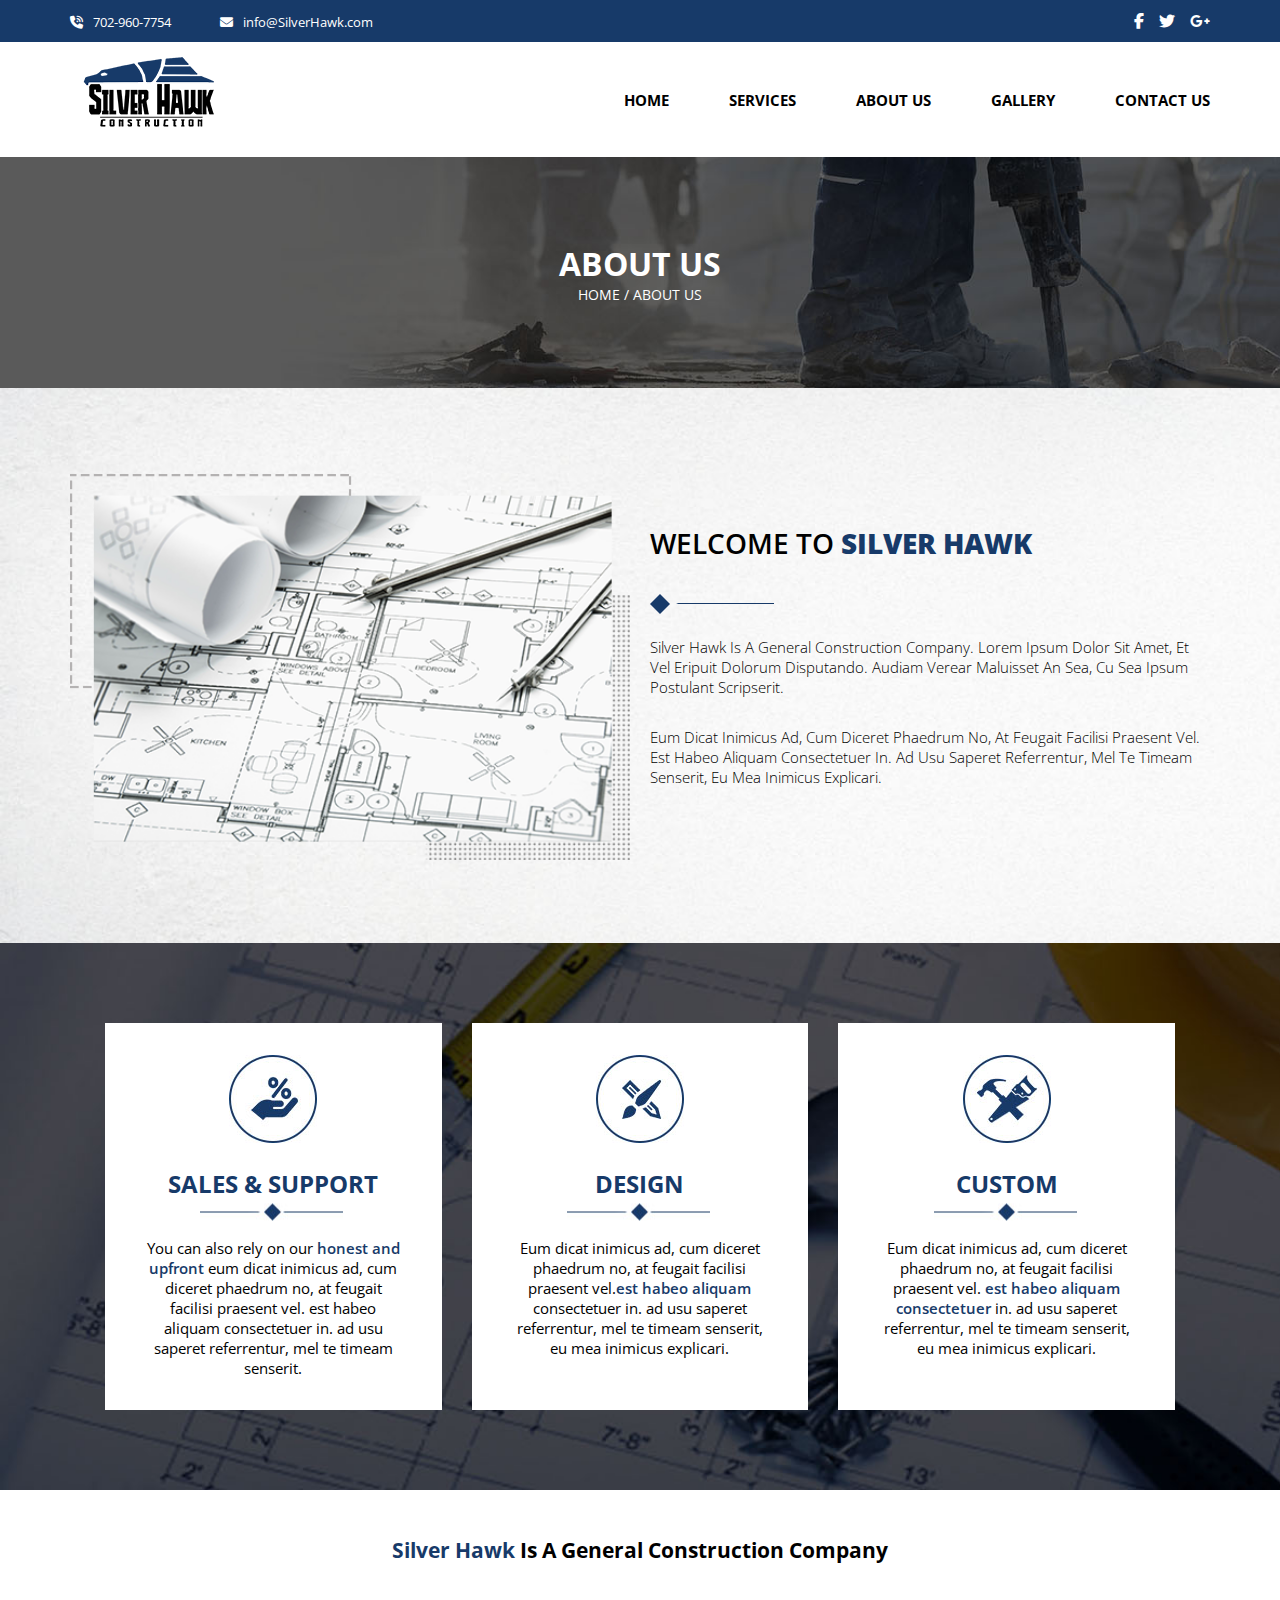
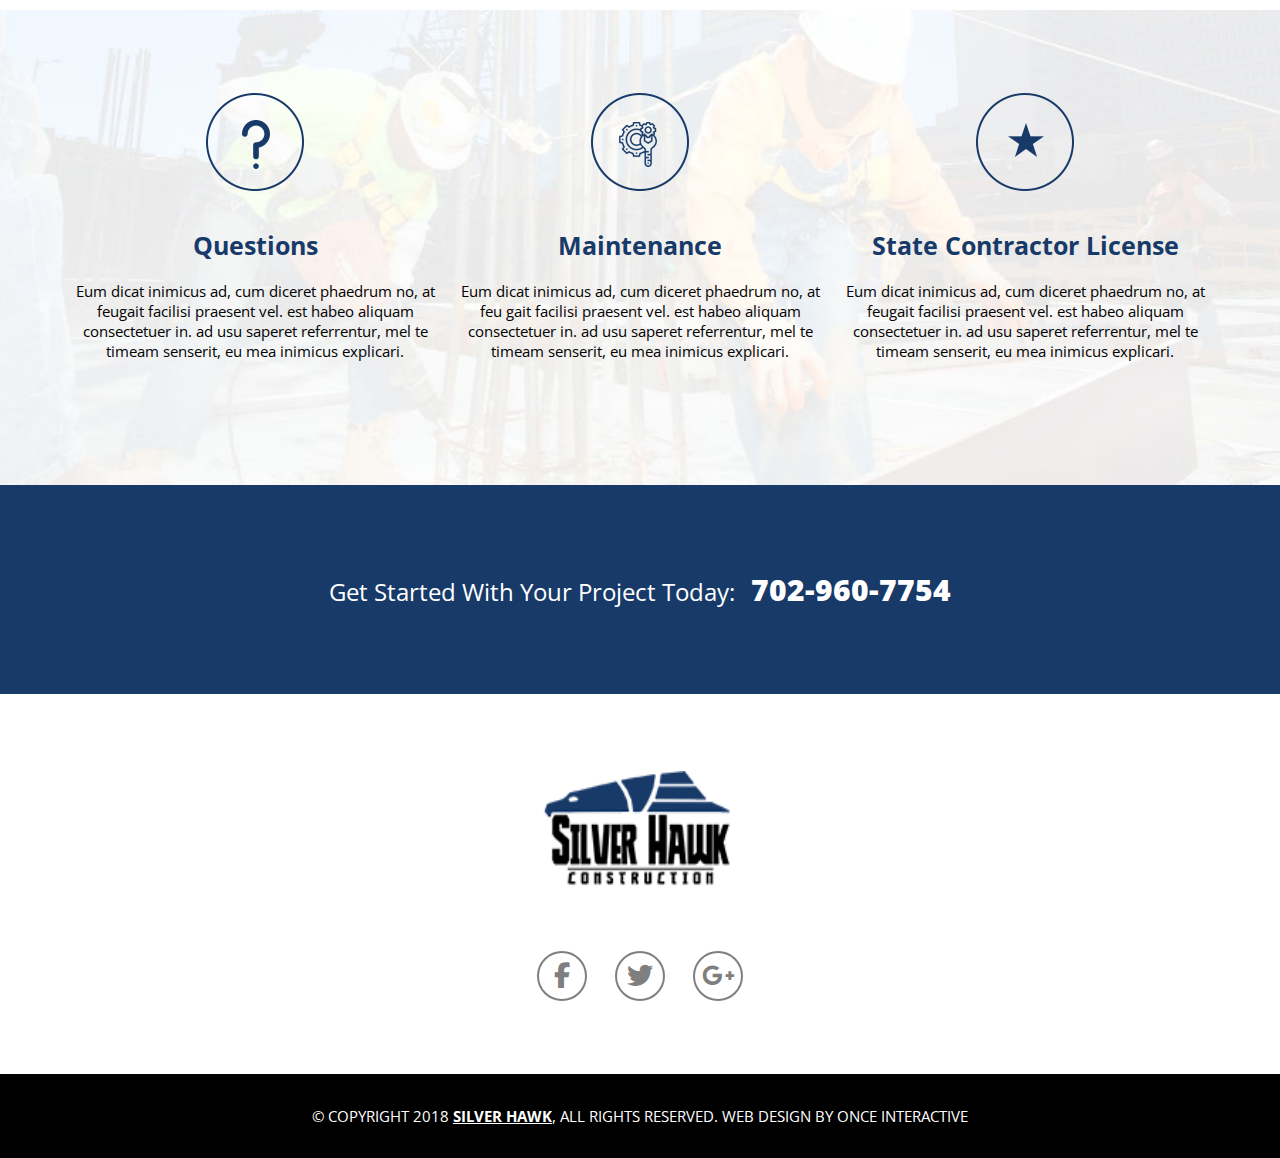
==== commit d088aca6: "Add files via upload" ====
--- a/aboutus.html
+++ b/aboutus.html
@@ -49,6 +49,7 @@
                             <li><a href="gallery.html">GALLERY</a></li>
                             <li><a href="contactus.html">CONTACT US</a></li>
                         </ul>
+                        <div class="menu_bar"><i class="fa-solid fa-bars"></i></div>
                     </div>
                 </nav>
             </div>
@@ -122,8 +123,8 @@
     <!-- silver section start -->
     <div class="silver">
         <div class="container">
-            <h3> <span class="diff">Silver Hawk</span> is a <span class="up">g</span>eneral <span
-                    class="up">c</span>onstruction <span class="up">c</span>ompany</h3>
+            <h3> <span class="diff">Silver Hawk</span> is a general
+                   construction company</h3>
         </div>
     </div>
     <!-- silver section end -->
@@ -133,7 +134,7 @@
             <div class="div-d">
                 <img src="images/maintain-img1.png" alt="">
                 <h2>Questions</h2>
-                <p><span class="upper">E</span>um dicat inimicus ad, cum diceret phaedrum no,<br>
+                <p><span class="upper">E</span>um dicat inimicus ad, cum diceret phaedrum no,
                     at feugait facilisi praesent vel. Est habeo aliquam consectetuer in. Ad usu saperet referrentur,
                     mel te timeam senserit, eu mea inimicus explicari.</p>
             </div>
--- a/style.css
+++ b/style.css
@@ -736,7 +736,7 @@
 }
 .sales .container .diva h2, .sales .container .divb h2, .sales .container .divc h2{
     color: #173a69;
-    font-size: 24;
+    font-size: 24px;
     font-weight: 700;
     text-transform: uppercase;
     padding: 19px 0;
@@ -784,13 +784,14 @@
 }
 .silver .container span{
     font-weight: 700;
+}
+.silver .container .diff{
+    color: #173a69;
+}
+.silver .container h3{
+    font-weight: 700;
+    text-transform: capitalize;
     font-size: 21px;
-}
-.silver .container .diff{
-    color: #173a69;
-}
-.silver .container h3{
-    font-weight: 700;
 }
 .silver .container h3 .up{
     text-transform: uppercase;
@@ -809,6 +810,7 @@
 .maintenance .container{
    display: grid;
    grid-template-columns: 1fr 1fr 1fr;
+   gap:15px;
 
 }
 .maintenance .container .div-d, .div-e, .div-f{
@@ -888,10 +890,11 @@
     margin:24px 0;
 }
 .form .container .left-side-div form .form_div_three textarea{
-    width: 765px;
+    width: 100%;
     height:137px;
     resize:none;
     padding:10px 10px;
+    box-sizing:border-box;
 }
 .form .container .left-side-div button{
     margin-top: 19px;
@@ -921,7 +924,7 @@
 }
 .form .container .right-side-div ul li{
     list-style-type: none;
-   padding-top: 22px;
+   margin-top: 22px;
 }
 .form .container .right-side-div .info ul li img,h3{
     display:inline-block;
--- a/responsive.css
+++ b/responsive.css
@@ -53,6 +53,7 @@
     .inner_banner {
         height: 220px;
     }
+
 }
 @media only screen and (max-width:1100px){
     header .main_nav .container nav .menu ul li a {
@@ -89,7 +90,7 @@
     .inner_banner {
         height: 210px;
     }
-   
+
 }
 @media only screen and (max-width:1024px){
     .main_slider .slider_1, .main_slider .slider_2, .main_slider .slider_3 {
@@ -125,6 +126,7 @@
     .inner_banner {
         height: 192px;
     }
+
 
 }
 @media only screen and (max-width:990px){
@@ -149,6 +151,9 @@
     .owl-theme .owl-nav.disabled +.owl-dots{
        top:90%;
     }
+    .button-div .container {
+        margin-bottom: 70px;
+    }
     .Aboutus-div .container .paragraph-div h2::after {
         margin-top: 60px;
     }
@@ -191,6 +196,38 @@
         padding-top: 65px;
         padding-bottom: 60px;
     }
+    .maintenance .container .div-d h2, .maintenance .container .div-e h2, .maintenance .container .div-f h2 {
+        font-size: 22px;
+    }
+    .maintenance {
+        padding-top: 57px;
+        padding-bottom: 60px;
+    }
+    .maintenance .container .div-d p, .maintenance .container .div-e p, .maintenance .container .div-f p {
+        font-size: 14px;
+    }
+    .maintenance .container .div-d h2, .maintenance .container .div-e h2, .maintenance .container .div-f h2 {
+        margin-top: 15px;
+    }
+    .maintenance .container .div-d p, .maintenance .container .div-e p, .maintenance .container .div-f p {
+        margin-top: 14px;
+    }
+    .gallery_page_top_footer .top-footer {
+        margin-top: 70px;
+    }
+
+    .form .container .left-side-div {
+        padding-top: 50px;
+    }
+    .form {
+        margin-bottom: 60px;
+    }
+    .form .container {
+        gap: 30px;
+    }
+    .form .container .right-side-div ul {
+        margin-top: 0px;
+    }
 
 
 }
@@ -228,6 +265,22 @@
     .welcome-to .container .right-div p {
         font-size: 12px;
     }
+    .welcome-to .container .right-div h2 {
+        margin-top: 20px;
+    }
+    .sales .container .diva p, .sales .container .divb p, .sales .container .divc p {
+        font-size: 14px;
+    }
+    .sales .container .diva, .divb, .divc {
+        padding: 15px 13px;
+    }
+    .maintenance .container .div-d h2, .maintenance .container .div-e h2, .maintenance .container .div-f h2 {
+        font-size: 20px;
+    }
+    .maintenance .container .div-d p, .maintenance .container .div-e p, .maintenance .container .div-f p {
+        font-size: 13px;
+    }
+
 }
 @media only screen and (max-width:840px){
     header .main_nav .container nav .menu ul li a {
@@ -248,7 +301,22 @@
     .inner_banner {
         height: 215px;
     }
-
+    .welcome-to .container .right-div h2 {
+        font-size: 26px;
+    }
+    .sales .container .diva h2, .sales .container .divb h2, .sales .container .divc h2 {
+        font-size: 22px;
+    }
+    .sales .container .diva p, .sales .container .divb p, .sales .container .divc p {
+        margin: 0 15px;
+        margin-top: 17px;
+    }
+    .maintenance .container .div-d h2, .maintenance .container .div-e h2, .maintenance .container .div-f h2 {
+        font-size: 19px;
+    }
+    .form .container {
+        gap: 20px;
+    }
 }
 @media only screen and (max-width:800px){
     header .main_nav .container nav .menu ul li a {
@@ -263,6 +331,34 @@
     .house-renovation .container .renovation_info .images p {
         font-size: 10px;
     }
+    .welcome-to .container .right-div h2::after {
+        margin-top: 60px;
+    }
+    .welcome-to .container .right-div p {
+        margin-top: 70px;
+    }
+    .welcome-to .container .right-div p:last-child {
+        margin-top: 21px;
+    }
+    .welcome-to .container .right-div p {
+        font-size: 11px;
+    }
+    .welcome-to .container .right-div h2 {
+        font-size: 25px;
+    }
+    .sales .container .diva h2, .sales .container .divb h2, .sales .container .divc h2 {
+        font-size: 21px;
+    }
+    .maintenance .container .div-d h2, .maintenance .container .div-e h2, .maintenance .container .div-f h2 {
+        font-size: 18px;
+    }
+    .form .container .right-side-div .info ul li a {
+        font-size: 15px;
+    }
+    .form .container .left-side-div p {
+        font-size: 15px;
+    }
+
 
 }
 @media only screen and (max-width:767px) {
@@ -475,6 +571,77 @@
     .gallery_page_top_footer .top-footer {
         margin-top: 75px;
     }
+    .welcome-to .container {
+        grid-template-columns: 1fr;
+    }
+    .welcome-to .container .left-div {
+        align-content: center;
+        text-align: center;
+    }
+    .welcome-to .container .left-div img {
+        width: 95%;
+    }
+    .welcome-to .container .right-div h2::after {
+        left: 35%;
+    }
+    .welcome-to .container .right-div{
+        text-align:center;
+    }
+    .welcome-to .container .right-div p {
+        text-align:center;
+        font-size: 13px;
+    }
+    .welcome-to {
+        padding-top: 50px;
+        padding-bottom: 40px;
+    }
+    .sales .container {
+        grid-template-columns: 1fr;
+        row-gap: 25px;
+    }
+    .sales .container .diva, .divb, .divc {
+        padding: 15px 13px;
+    }
+    .sales {
+        padding: 45px 0;
+    }
+    .sales .container .diva h2, .sales .container .divb h2, .sales .container .divc h2 {
+        font-size: 24px;
+    }
+    .sales .container .diva p, .sales .container .divb p, .sales .container .divc p {
+        margin: 0;
+        margin-top: 17px;
+    }
+    .silver .container {
+        padding: 35px 15px;
+    }
+    .maintenance .container {
+        grid-template-columns: 1fr;
+    }
+    .maintenance .container .div-d h2, .maintenance .container .div-e h2, .maintenance .container .div-f h2 {
+        font-size: 22px;
+    }
+    .maintenance .container .div-d p, .maintenance .container .div-e p, .maintenance .container .div-f p {
+        font-size: 15px;
+    }
+    .form .container {
+        grid-template-columns: 1fr;
+    }
+    .form .container .left-side-div form .form_div_one {
+        column-gap: 15px;
+    }
+    .form .container .left-side-div form .form_div_three textarea {
+        height: 110px;
+    }
+    .form .container .left-side-div {
+        padding-top: 35px;
+    }
+    .form .container .right-side-div {
+        padding-top: 15px;
+    }
+    .form .container .right-side-div {
+        padding-left: 10px;
+    }
 
     
 }
@@ -539,6 +706,9 @@
     }
     .inner_banner {
         height: 190px;
+    }
+    .maintenance .container .div-d p, .maintenance .container .div-e p, .maintenance .container .div-f p {
+        font-size: 14px;
     }
 
 }
@@ -614,6 +784,20 @@
     .inner_banner {
         height: 160px;
     }
+    .welcome-to .container .right-div p {
+        text-align: center;
+        font-size: 11px;
+    }
+    .welcome-to {
+        padding-top: 43px;
+        padding-bottom: 30px;
+    }
+    .sales .container .diva p, .sales .container .divb p, .sales .container .divc p {
+        font-size: 13px;
+    }
+    .maintenance .container .div-d p, .maintenance .container .div-e p, .maintenance .container .div-f p {
+        font-size: 13px;
+    }
 
 }
 
@@ -625,12 +809,14 @@
         margin-right: 12px;
     }
     .main_slider .slider_1 .container .right_div a, .main_slider .slider_2 .container .left_div a, .main_slider .slider_3 .container .right_div a {
-        padding: 8px 16px;}
+        padding: 8px 16px;
+    }
     .main_slider .slider_1 .container .right_div p ,.main_slider .slider_2 .container .left_div p,.main_slider .slider_3 .container .right_div p{
-         margin-bottom: 18px;}
+        margin-bottom: 18px;
+    }
     .owl-theme .owl-nav.disabled +.owl-dots{
-         top:86%;
-        }
+        top:86%;
+    }
     .Aboutus-div .container .right-div h2::after {
         left: 38%;
     }
@@ -658,7 +844,15 @@
     .inner_banner {
         height: 146px;
     }
-
+    .welcome-to .container .right-div p {
+        font-size: 10px;
+    }
+    .sales .container .diva p, .sales .container .divb p, .sales .container .divc p {
+        font-size: 12px;
+    }
+    .silver .container h3 {
+        font-size: 19px;
+    }
 
 }
 @media only screen and (max-width:500px){
@@ -723,6 +917,24 @@
     .inner_banner {
         height: 132px;
     }
+    .welcome-to .container .right-div p {
+        font-size: 9px;
+    }
+    .sales .container .diva p, .sales .container .divb p, .sales .container .divc p {
+        font-size: 11px;
+    }
+    .silver .container h3 {
+        font-size: 18px;
+    }
+    .form .container .left-side-div form .form_div_one {
+        margin-top: 20px;
+    }
+    .form .container .left-side-div p {
+        font-size: 14px;
+    }
+    .form .container .left-side-div h2 {
+        font-size: 25px;
+    }
 
 
 }
@@ -754,6 +966,15 @@
     .house-renovation .container .renovation_info .images p {
         font-size: 12px;
     }
+    .sales .container .diva p, .sales .container .divb p, .sales .container .divc p {
+        font-size: 10px;
+    }
+    .silver .container h3 {
+        font-size: 17px;
+    }
+    .form .container .left-side-div p {
+        font-size: 13px;
+    }
 
 }
 @media only screen and (max-width:450px){
@@ -786,6 +1007,27 @@
     }
     .inner_banner {
         height: 115px;
+    }
+    .welcome-to .container .right-div p {
+        font-size: 8px;
+    }
+    .welcome-to .container .right-div p {
+        margin-top: 65px;
+    }
+    .welcome-to .container .right-div p:last-child {
+        margin-top: 13px;
+    }
+    .welcome-to .container .right-div h2::after {
+        margin-top: 56px;
+    }
+    .silver .container h3 {
+        font-size: 16px;
+    }
+    .maintenance .container .div-d p, .maintenance .container .div-e p, .maintenance .container .div-f p {
+        font-size: 12px;
+    }
+    .form .container .left-side-div p {
+        font-size: 12px;
     }
 }
 @media only screen and (max-width:420px){
@@ -834,6 +1076,12 @@
     footer .top-footer a {
         font-size: 17px;
     }
+    .silver .container h3 {
+        font-size: 15px;
+    }
+    .maintenance .container .div-d p, .maintenance .container .div-e p, .maintenance .container .div-f p {
+        font-size: 11px;
+    }
 
 }
 @media only screen and (max-width:400px){
@@ -868,6 +1116,34 @@
     .inner_banner {
         height: 107px;
     }
+    .welcome-to .container .right-div p {
+        font-size: 7px;
+    }
+    .welcome-to .container .right-div h2 {
+        font-size: 23px;
+    }
+    .welcome-to .container .right-div h2::after {
+        margin-top: 50px;
+    }
+    .welcome-to .container .right-div p {
+        margin-top: 58px;
+    }
+    .silver .container h3 {
+        font-size: 14px;
+    }
+    .maintenance .container .div-d p, .maintenance .container .div-e p, .maintenance .container .div-f p {
+        font-size: 10px;
+    }
+    .form .container .left-side-div p {
+        font-size: 11px;
+    }
+    .form .container .left-side-div h2 {
+        font-size: 24px;
+    }
+    .form .container .left-side-div {
+        padding-top: 27px;
+    }
+
 }
 @media only screen and (max-width:375px){
     header .top_header .container .header_content .div1 ul li {
@@ -922,4 +1198,16 @@
     .inner_banner {
         height: 93px;
     }
+    .welcome-to .container .right-div h2 {
+        font-size: 20px;
+    }
+    .welcome-to .container .right-div h2::after {
+        margin-top: 43px;
+    }
+    .silver .container h3 {
+        font-size: 12px;
+    }
+    .form .container .left-side-div p {
+        font-size: 10px;
+    }
 }